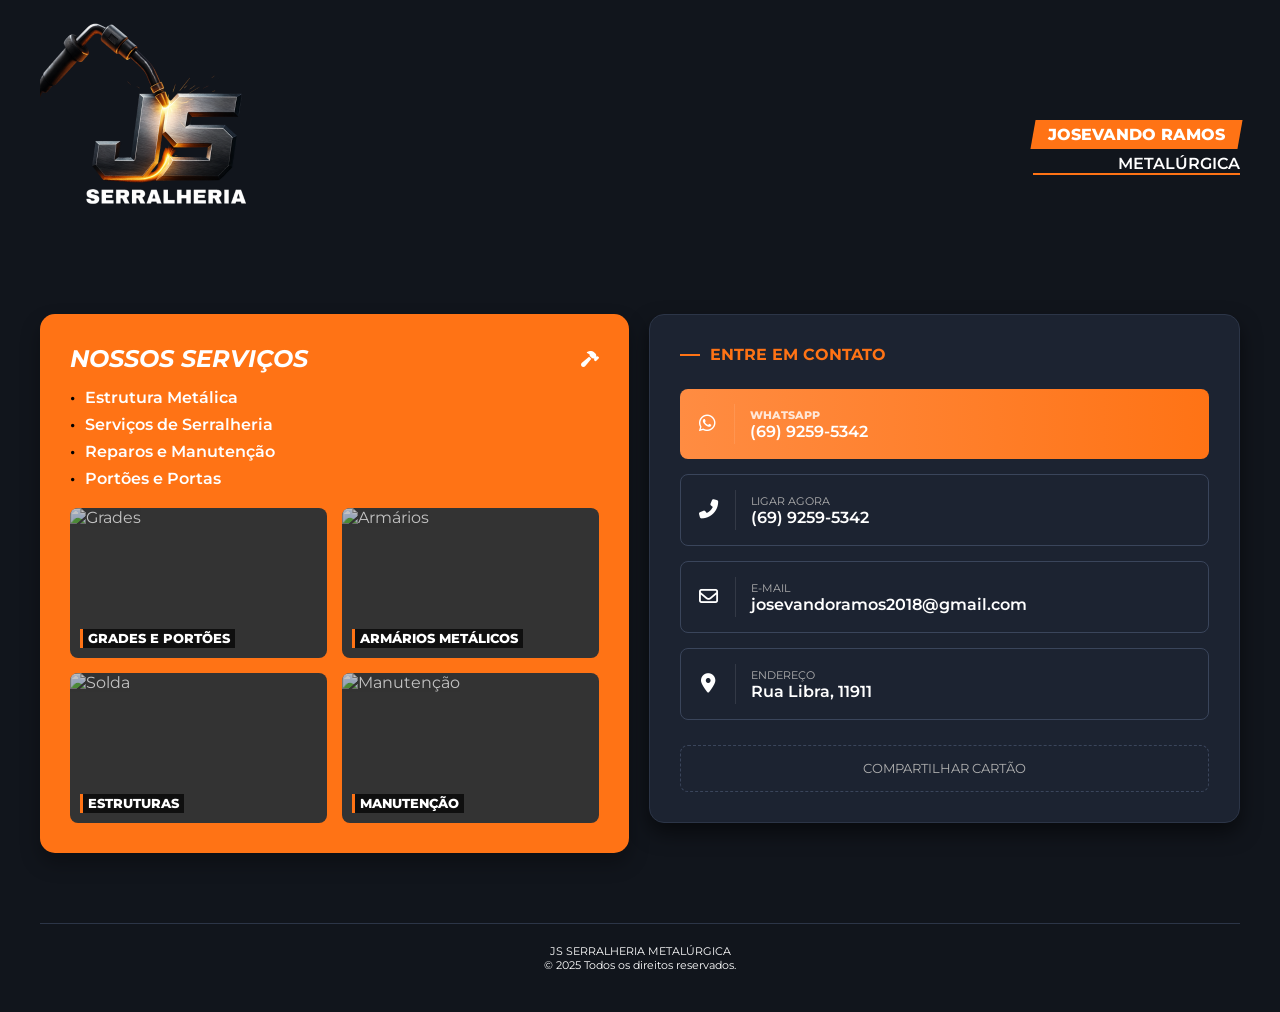
==== index.html @ 4220489e "Só para começar" ====
<!DOCTYPE html>
<html lang="pt-br">
<head>
    <meta charset="UTF-8">
    <meta name="viewport" content="width=device-width, initial-scale=1.0">
    <title>JS Serralheria - Josevando Ramos</title>
    <link rel="stylesheet" href="https://cdnjs.cloudflare.com/ajax/libs/font-awesome/6.4.0/css/all.min.css">
    <link href="https://fonts.googleapis.com/css2?family=Montserrat:wght@400;600;800&display=swap" rel="stylesheet">
    <link rel="stylesheet" href="style.css">
</head>
<body>

    <div class="main-container">
        
        <header class="header-section">
            <div class="logo">
                <img src="/images/logo.png" alt="JS Serralheria Metalúrgica" class="logo-img">
            </div>
            
            <div class="profile-name">
                <div class="profile-badge"><span>JOSEVANDO RAMOS</span></div>
                <span class="profile-sub">METALÚRGICA</span>
            </div>
        </header>

        <section class="services-card">
            <h2>NOSSOS SERVIÇOS <i class="fas fa-hammer icon-hammer"></i></h2>
            
            <ul class="service-list">
                <li>Estrutura Metálica</li>
                <li>Serviços de Serralheria</li>
                <li>Reparos e Manutenção</li>
                <li>Portões e Portas</li>
            </ul>

            <div class="gallery-grid">
                <div class="gallery-item">
                    <img src="https://images.unsplash.com/photo-1504917595217-d4dc5ebe6122?auto=format&fit=crop&w=300&q=80" alt="Grades">
                    <div class="item-label">GRADES E PORTÕES</div>
                </div>
                <div class="gallery-item">
                    <img src="https://images.unsplash.com/photo-1595428774223-ef52624120d2?auto=format&fit=crop&w=300&q=80" alt="Armários">
                    <div class="item-label">ARMÁRIOS METÁLICOS</div>
                </div>
                <div class="gallery-item">
                    <img src="https://images.unsplash.com/photo-1504328345606-18bbc8c9d7d1?auto=format&fit=crop&w=300&q=80" alt="Solda">
                    <div class="item-label">ESTRUTURAS</div>
                </div>
                <div class="gallery-item">
                    <img src="https://images.unsplash.com/photo-1581092921461-eab62e97a783?auto=format&fit=crop&w=300&q=80" alt="Manutenção">
                    <div class="item-label">MANUTENÇÃO</div>
                </div>
            </div>
        </section>

        <section class="contact-card">
            <h3>Entre em Contato</h3>

            <a href="https://wa.me/556992595342" class="contact-btn highlight" target="_blank">
                <div class="icon-box"><i class="fab fa-whatsapp"></i></div>
                <div class="btn-text">
                    <small>Whatsapp</small>
                    <span>(69) 9259-5342</span>
                </div>
            </a>

            <a href="tel:+556992595342" class="contact-btn">
                <div class="icon-box"><i class="fas fa-phone-alt"></i></div>
                <div class="btn-text">
                    <small>Ligar Agora</small>
                    <span>(69) 9259-5342</span>
                </div>
            </a>

            <a href="mailto:josevandoramos2018@gmail.com" class="contact-btn">
                <div class="icon-box"><i class="far fa-envelope"></i></div>
                <div class="btn-text">
                    <small>E-mail</small>
                    <span>josevandoramos2018@gmail.com</span>
                </div>
            </a>

            <a href="https://maps.google.com/?q=Rua+Libra,11911" target="_blank" class="contact-btn">
                <div class="icon-box"><i class="fas fa-map-marker-alt"></i></div>
                <div class="btn-text">
                    <small>Endereço</small>
                    <span>Rua Libra, 11911</span>
                </div>
            </a>

            <button class="share-btn" onclick="shareCard()">
                Compartilhar Cartão
            </button>
        </section>

        <footer class="footer">
            <p>JS SERRALHERIA METALÚRGICA</p>
            <p>© 2025 Todos os direitos reservados.</p>
        </footer>

    </div>

    <script src="script.js"></script>
</body>
</html>
---- style.css ----
:root {
    --primary-orange: #ff7315;
    --dark-bg: #11151c;
    --card-bg: #1c2331;
    --text-white: #ffffff;
    --text-gray: #b0b0b0;
}

* {
    margin: 0;
    padding: 0;
    box-sizing: border-box;
    font-family: 'Montserrat', sans-serif;
}

body {
    background-color: var(--dark-bg);
    color: var(--text-white);
    display: flex;
    justify-content: center;
    align-items: center;
    min-height: 100vh;
    padding: 20px;
}

/* Container Principal */
.main-container {
    display: flex;
    flex-wrap: wrap;
    max-width: 1200px;
    width: 100%;
    gap: 20px;
    justify-content: center;
    align-items: flex-start;
}

/* --- Header / Topo --- */
.header-section {
    width: 100%;
    display: flex;
    justify-content: space-between;
    align-items: center;
    margin-bottom: 20px;
    flex-wrap: wrap;
}

.logo h1 {
    font-weight: 800;
    font-size: 2rem;
    color: #ccc;
    line-height: 1;
}
.logo-sub { 
    color: var(--primary-orange); 
    display: block; 
    font-size: 1rem; 
    letter-spacing: 2px;
}

.profile-name {
    text-align: right;
}
.profile-badge {
    background: var(--primary-orange);
    color: white;
    padding: 5px 15px;
    font-weight: 800;
    transform: skew(-10deg);
    display: inline-block;
}
.profile-badge span { transform: skew(10deg); display: block; text-transform: uppercase; }
.profile-sub {
    display: block;
    margin-top: 5px;
    font-weight: 600;
    text-transform: uppercase;
    border-bottom: 2px solid var(--primary-orange);
}

/* --- Coluna Esquerda: Serviços (Laranja) --- */
.services-card {
    background: var(--primary-orange);
    padding: 30px;
    border-radius: 15px;
    flex: 1;
    min-width: 350px;
    box-shadow: 0 10px 20px rgba(0,0,0,0.3);
    position: relative;
}

.services-card h2 {
    font-size: 1.5rem;
    margin-bottom: 15px;
    font-style: italic;
    display: flex;
    justify-content: space-between;
    align-items: center;
}
.icon-hammer { font-size: 1rem; }

.service-list {
    list-style: none;
    margin-bottom: 20px;
}
.service-list li {
    margin-bottom: 8px;
    font-weight: 600;
    display: flex;
    align-items: center;
}
.service-list li::before {
    content: "•";
    margin-right: 10px;
    color: black;
}

/* Grid de Imagens */
.gallery-grid {
    display: grid;
    grid-template-columns: 1fr 1fr;
    gap: 15px;
}

.gallery-item {
    position: relative;
    height: 150px;
    border-radius: 8px;
    overflow: hidden;
    background-color: #333;
    cursor: pointer;
    transition: transform 0.3s ease;
}

.gallery-item:hover {
    transform: scale(1.03);
}

.gallery-item img {
    width: 100%;
    height: 100%;
    object-fit: cover;
    opacity: 0.7;
    transition: opacity 0.3s;
}
.gallery-item:hover img { opacity: 1; }

.item-label {
    position: absolute;
    bottom: 10px;
    left: 10px;
    font-size: 0.8rem;
    font-weight: 800;
    text-transform: uppercase;
    border-left: 3px solid var(--primary-orange);
    padding-left: 5px;
    background: rgba(0,0,0,0.7);
    padding: 2px 5px;
}

/* --- Coluna Direita: Contato (Dark) --- */
.contact-card {
    background: var(--card-bg);
    padding: 30px;
    border-radius: 15px;
    flex: 1;
    min-width: 350px;
    border: 1px solid #2c3547;
    box-shadow: 0 10px 20px rgba(0,0,0,0.5);
}

.contact-card h3 {
    color: var(--primary-orange);
    margin-bottom: 25px;
    font-size: 1rem;
    text-transform: uppercase;
    display: flex;
    align-items: center;
}
.contact-card h3::before {
    content: "";
    width: 20px;
    height: 2px;
    background: var(--primary-orange);
    margin-right: 10px;
}

.contact-btn {
    display: flex;
    align-items: center;
    background: transparent;
    border: 1px solid #3a455b;
    padding: 15px;
    margin-bottom: 15px;
    border-radius: 8px;
    text-decoration: none;
    color: white;
    transition: all 0.3s ease;
}

.contact-btn:hover {
    background: #252e40;
    border-color: var(--primary-orange);
    transform: translateX(5px);
}

.contact-btn.highlight {
    background: linear-gradient(90deg, #ff8c42, #ff7315);
    border: none;
    font-weight: 800;
}
.contact-btn.highlight:hover {
    filter: brightness(1.1);
}

.icon-box {
    width: 40px;
    height: 40px;
    display: flex;
    justify-content: center;
    align-items: center;
    margin-right: 15px;
    font-size: 1.2rem;
    border-right: 1px solid rgba(255,255,255,0.1);
    padding-right: 15px;
}

.btn-text small {
    display: block;
    color: var(--text-gray);
    font-size: 0.7rem;
    text-transform: uppercase;
}
.btn-text span {
    font-size: 1rem;
    font-weight: 600;
}
.contact-btn.highlight .btn-text small { color: rgba(255,255,255,0.8); }

/* Botão Compartilhar */
.share-btn {
    width: 100%;
    background: transparent;
    border: 1px dashed #3a455b;
    color: var(--text-gray);
    padding: 15px;
    cursor: pointer;
    text-transform: uppercase;
    font-size: 0.8rem;
    margin-top: 10px;
    border-radius: 8px;
    transition: 0.3s;
}
.share-btn:hover {
    border-color: var(--primary-orange);
    color: var(--primary-orange);
}

/* Footer - Atualizado */
.footer {
    width: 100%;
    text-align: center;
    
    /* Espaçamento para separar dos cartões de cima */
    margin-top: 50px; 
    
    /* Espaço interno entre a linha e o texto */
    padding-top: 20px;
    padding-bottom: 20px;
    
    font-size: 0.7rem;
    color: #ffffff;
    
    /* AQUI ESTÁ A LINHA QUE VOCÊ PEDIU */
    /* É uma linha cinza-azulada sutil para combinar com o tema */
    border-top: 1px solid #2c3547; 
    
}
/* Logo menor no celular, mas mantendo a proporção */
.logo-img { 
    height: auto; 
    width: 100%;
    max-width: 250px; /* Limita a largura no celular */
}

/* Responsividade */
@media (max-width: 768px) {
    .header-section { flex-direction: column; align-items: flex-start; gap: 20px; }
    .profile-name { text-align: left; }
    .gallery-grid { grid-template-columns: 1fr; }
}
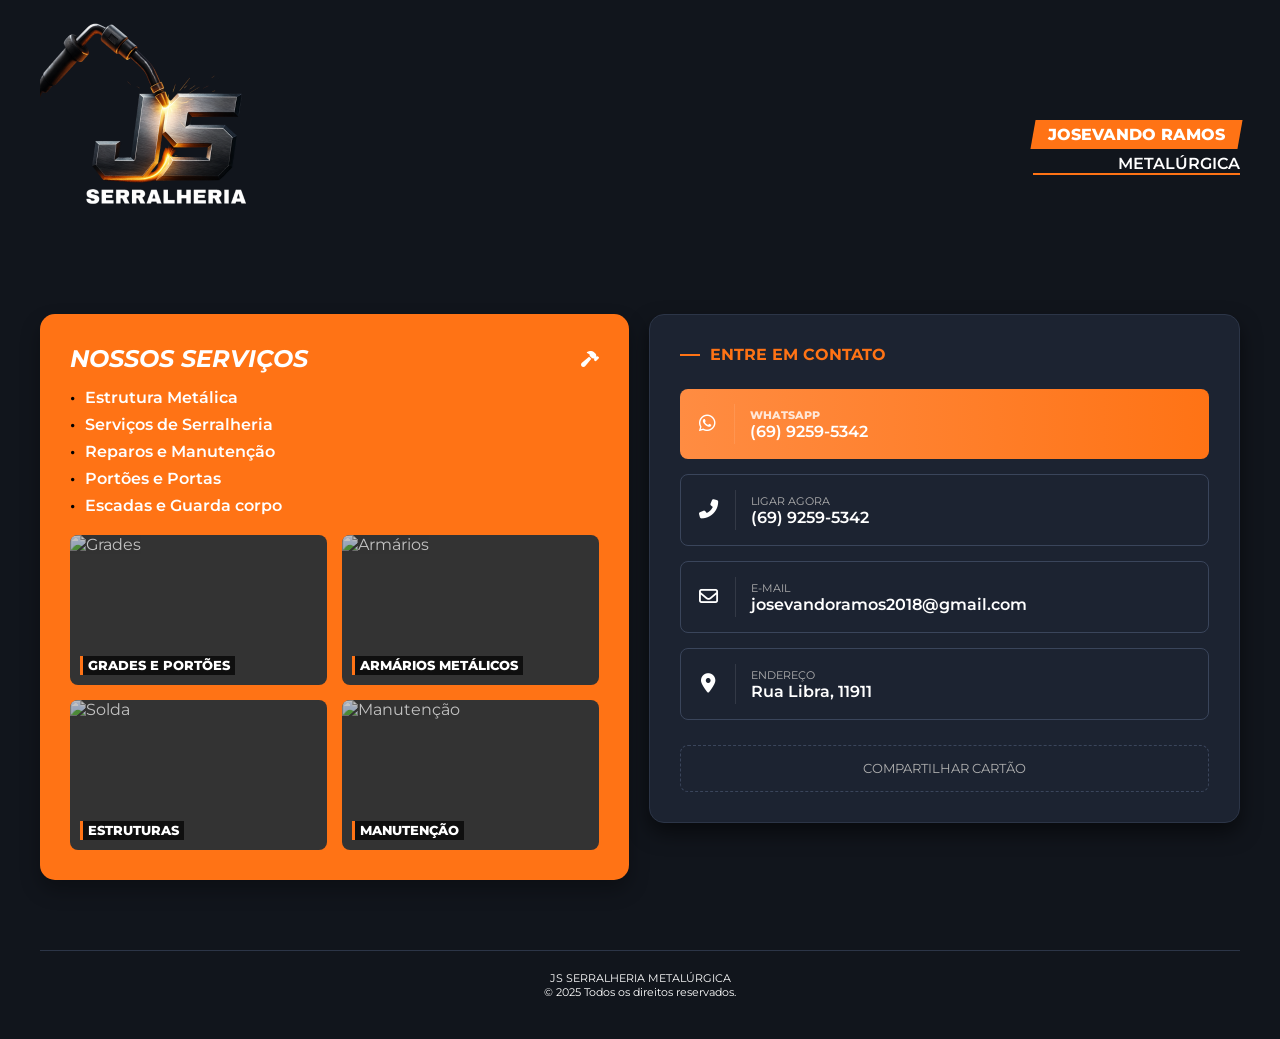
==== commit 65e2266a: "Esqueci de arrumar os texto" ====
--- a/index.html
+++ b/index.html
@@ -3,7 +3,7 @@
 <head>
     <meta charset="UTF-8">
     <meta name="viewport" content="width=device-width, initial-scale=1.0">
-    <title>JS Serralheria - Josevando Ramos</title>
+    <title>JS Serralheria</title>
     <link rel="stylesheet" href="https://cdnjs.cloudflare.com/ajax/libs/font-awesome/6.4.0/css/all.min.css">
     <link href="https://fonts.googleapis.com/css2?family=Montserrat:wght@400;600;800&display=swap" rel="stylesheet">
     <link rel="stylesheet" href="style.css">
@@ -31,6 +31,7 @@
                 <li>Serviços de Serralheria</li>
                 <li>Reparos e Manutenção</li>
                 <li>Portões e Portas</li>
+                <li>Escadas e Guarda corpo</li>
             </ul>
 
             <div class="gallery-grid">
@@ -47,7 +48,7 @@
                     <div class="item-label">ESTRUTURAS</div>
                 </div>
                 <div class="gallery-item">
-                    <img src="https://images.unsplash.com/photo-1581092921461-eab62e97a783?auto=format&fit=crop&w=300&q=80" alt="Manutenção">
+                    <img src="https://img.freepik.com/fotos-premium/oficina-de-soldagem-close-up-de-um-soldador-usando-equipamento-de-protecao-com-faiscas-voando-no-ar-ia-generativa_697880-5450.jpg" alt="Manutenção">
                     <div class="item-label">MANUTENÇÃO</div>
                 </div>
             </div>
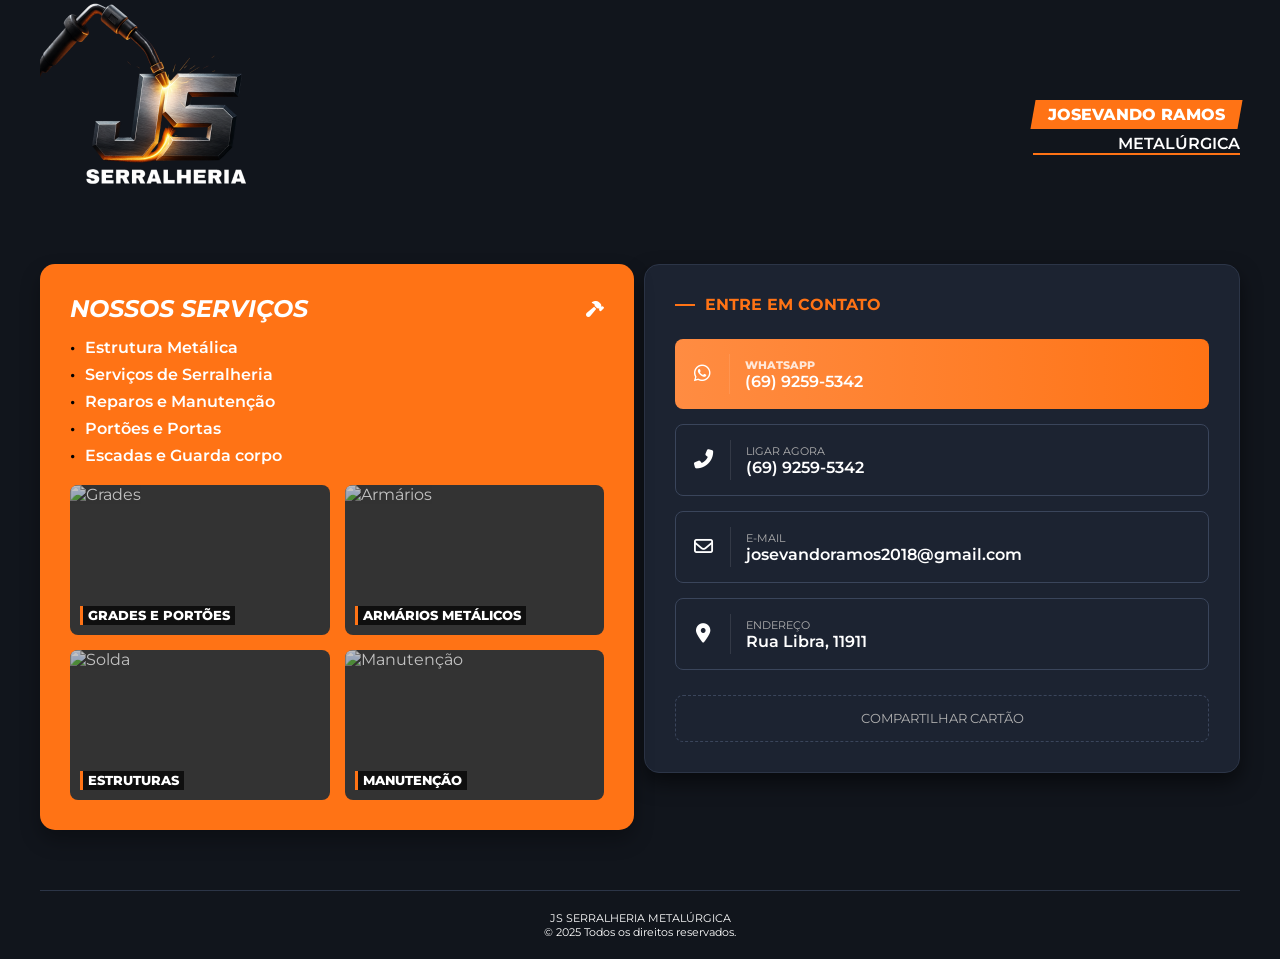
==== commit 7ce0b2c8: "Arrumando paramentros" ====
--- a/index.html
+++ b/index.html
@@ -22,10 +22,9 @@
                 <span class="profile-sub">METALÚRGICA</span>
             </div>
         </header>
-
+        
         <section class="services-card">
             <h2>NOSSOS SERVIÇOS <i class="fas fa-hammer icon-hammer"></i></h2>
-            
             <ul class="service-list">
                 <li>Estrutura Metálica</li>
                 <li>Serviços de Serralheria</li>
--- a/style.css
+++ b/style.css
@@ -18,9 +18,9 @@
     color: var(--text-white);
     display: flex;
     justify-content: center;
-    align-items: center;
-    min-height: 100vh;
-    padding: 20px;
+    align-items: flex-start;
+    min-height: 0vh;
+    padding: 0px;
 }
 
 /* Container Principal */
@@ -29,7 +29,7 @@
     flex-wrap: wrap;
     max-width: 1200px;
     width: 100%;
-    gap: 20px;
+    gap: 10px;
     justify-content: center;
     align-items: flex-start;
 }
@@ -40,12 +40,12 @@
     display: flex;
     justify-content: space-between;
     align-items: center;
-    margin-bottom: 20px;
+    margin-bottom: 0px;
     flex-wrap: wrap;
 }
 
 .logo h1 {
-    font-weight: 800;
+    font-weight: 100;
     font-size: 2rem;
     color: #ccc;
     line-height: 1;
@@ -54,7 +54,7 @@
     color: var(--primary-orange); 
     display: block; 
     font-size: 1rem; 
-    letter-spacing: 2px;
+    letter-spacing: 1px;
 }
 
 .profile-name {
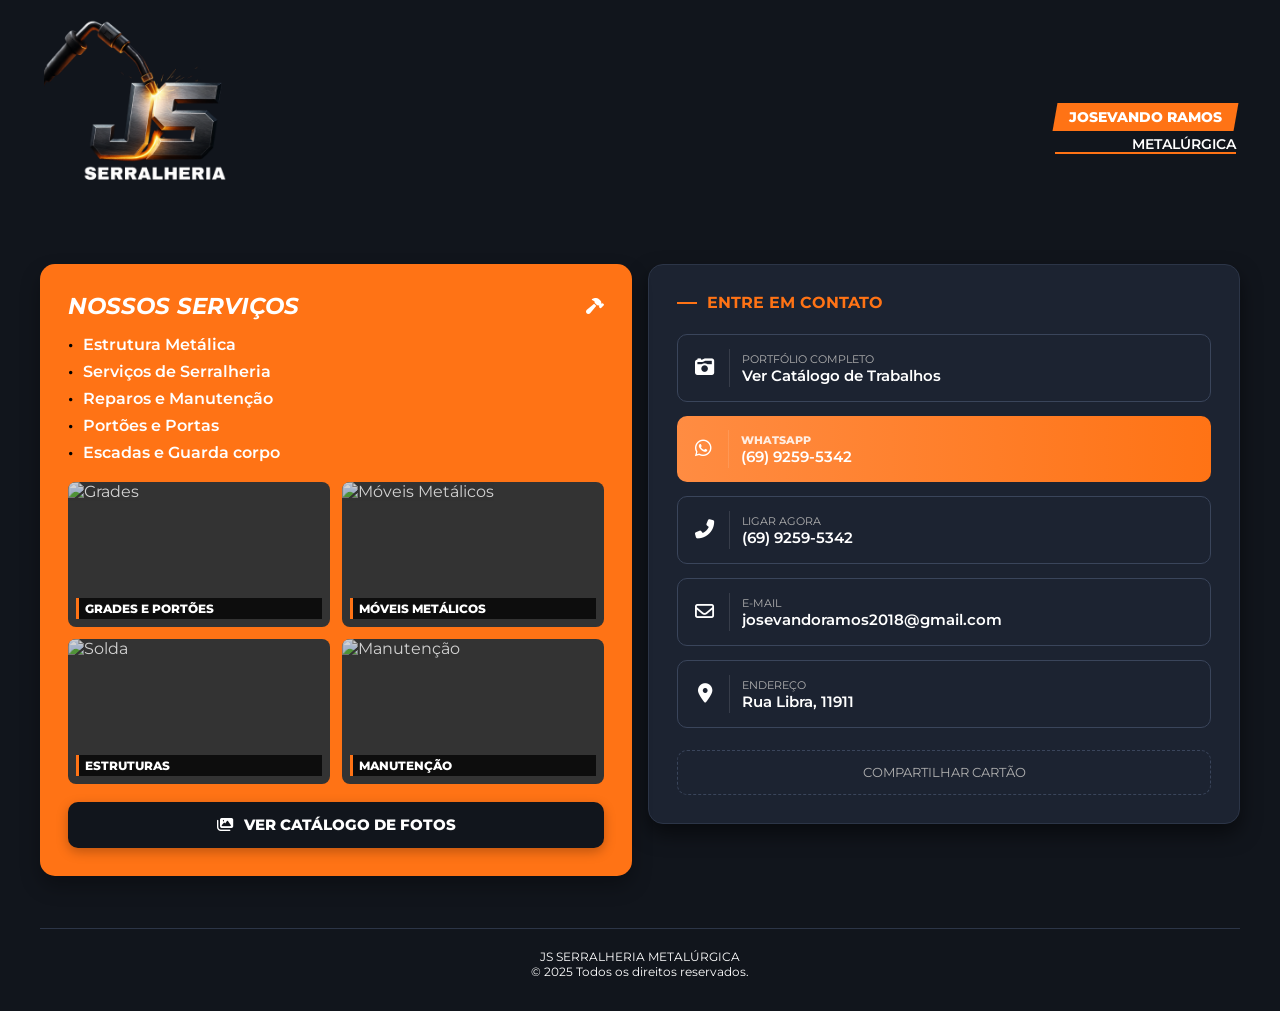
==== commit cab3d1a6: "Opção de catalago inserida" ====
--- a/index.html
+++ b/index.html
@@ -14,7 +14,7 @@
         
         <header class="header-section">
             <div class="logo">
-                <img src="/images/logo.png" alt="JS Serralheria Metalúrgica" class="logo-img">
+                <img src="images/logo.png" alt="JS Serralheria Metalúrgica" class="logo-img">
             </div>
             
             <div class="profile-name">
@@ -34,27 +34,39 @@
             </ul>
 
             <div class="gallery-grid">
-                <div class="gallery-item">
+                <a href="catalogo.html" class="gallery-item">
                     <img src="https://images.unsplash.com/photo-1504917595217-d4dc5ebe6122?auto=format&fit=crop&w=300&q=80" alt="Grades">
                     <div class="item-label">GRADES E PORTÕES</div>
-                </div>
-                <div class="gallery-item">
-                    <img src="https://images.unsplash.com/photo-1595428774223-ef52624120d2?auto=format&fit=crop&w=300&q=80" alt="Armários">
-                    <div class="item-label">ARMÁRIOS METÁLICOS</div>
-                </div>
-                <div class="gallery-item">
+                </a>
+                <a href="catalogo.html" class="gallery-item">
+                    <img src="https://images.unsplash.com/photo-1538688525198-9b88f6f53126?auto=format&fit=crop&w=300&q=80" alt="Móveis Metálicos">
+                    <div class="item-label">MÓVEIS METÁLICOS</div>
+                </a>
+                <a href="catalogo.html" class="gallery-item">
                     <img src="https://images.unsplash.com/photo-1504328345606-18bbc8c9d7d1?auto=format&fit=crop&w=300&q=80" alt="Solda">
                     <div class="item-label">ESTRUTURAS</div>
-                </div>
-                <div class="gallery-item">
+                </a>
+                <a href="catalogo.html" class="gallery-item">
                     <img src="https://img.freepik.com/fotos-premium/oficina-de-soldagem-close-up-de-um-soldador-usando-equipamento-de-protecao-com-faiscas-voando-no-ar-ia-generativa_697880-5450.jpg" alt="Manutenção">
                     <div class="item-label">MANUTENÇÃO</div>
-                </div>
+                </a>
             </div>
+
+            <a href="catalogo.html" class="catalog-cta-btn">
+                <i class="fas fa-images"></i> VER CATÁLOGO DE FOTOS
+            </a>
         </section>
 
         <section class="contact-card">
             <h3>Entre em Contato</h3>
+
+            <a href="catalogo.html" class="contact-btn catalog-contact-btn">
+                <div class="icon-box"><i class="fas fa-camera-retro"></i></div>
+                <div class="btn-text">
+                    <small>Portfólio Completo</small>
+                    <span>Ver Catálogo de Trabalhos</span>
+                </div>
+            </a>
 
             <a href="https://wa.me/556992595342" class="contact-btn highlight" target="_blank">
                 <div class="icon-box"><i class="fab fa-whatsapp"></i></div>
--- a/style.css
+++ b/style.css
@@ -13,14 +13,19 @@
     font-family: 'Montserrat', sans-serif;
 }
 
+html, body {
+    overflow-x: hidden;
+    width: 100%;
+}
+
 body {
     background-color: var(--dark-bg);
     color: var(--text-white);
     display: flex;
     justify-content: center;
     align-items: flex-start;
-    min-height: 0vh;
-    padding: 0px;
+    min-height: 100vh;
+    padding: 12px;
 }
 
 /* Container Principal */
@@ -29,7 +34,7 @@
     flex-wrap: wrap;
     max-width: 1200px;
     width: 100%;
-    gap: 10px;
+    gap: 16px;
     justify-content: center;
     align-items: flex-start;
 }
@@ -40,39 +45,51 @@
     display: flex;
     justify-content: space-between;
     align-items: center;
-    margin-bottom: 0px;
-    flex-wrap: wrap;
-}
-
-.logo h1 {
-    font-weight: 100;
-    font-size: 2rem;
-    color: #ccc;
-    line-height: 1;
-}
-.logo-sub { 
-    color: var(--primary-orange); 
-    display: block; 
-    font-size: 1rem; 
-    letter-spacing: 1px;
+    padding: 6px 4px 10px;
+    gap: 12px;
+}
+
+.logo {
+    display: inline-flex;
+    align-items: center;
+    text-decoration: none;
+    max-width: 55%;
+}
+
+.logo-img {
+    height: auto;
+    width: 100%;
+    max-width: 220px;
+    object-fit: contain;
+    display: block;
 }
 
 .profile-name {
     text-align: right;
-}
+    flex-shrink: 0;
+}
+
 .profile-badge {
     background: var(--primary-orange);
     color: white;
-    padding: 5px 15px;
+    padding: 5px 14px;
     font-weight: 800;
+    font-size: 0.9rem;
     transform: skew(-10deg);
     display: inline-block;
 }
-.profile-badge span { transform: skew(10deg); display: block; text-transform: uppercase; }
+
+.profile-badge span {
+    transform: skew(10deg);
+    display: block;
+    text-transform: uppercase;
+}
+
 .profile-sub {
     display: block;
     margin-top: 5px;
     font-weight: 600;
+    font-size: 0.85rem;
     text-transform: uppercase;
     border-bottom: 2px solid var(--primary-orange);
 }
@@ -80,55 +97,63 @@
 /* --- Coluna Esquerda: Serviços (Laranja) --- */
 .services-card {
     background: var(--primary-orange);
-    padding: 30px;
+    padding: 28px;
     border-radius: 15px;
-    flex: 1;
-    min-width: 350px;
+    flex: 1 1 340px;
+    width: 100%;
     box-shadow: 0 10px 20px rgba(0,0,0,0.3);
     position: relative;
 }
 
 .services-card h2 {
-    font-size: 1.5rem;
+    font-size: 1.45rem;
     margin-bottom: 15px;
     font-style: italic;
     display: flex;
     justify-content: space-between;
     align-items: center;
 }
-.icon-hammer { font-size: 1rem; }
+
+.icon-hammer {
+    font-size: 1rem;
+}
 
 .service-list {
     list-style: none;
     margin-bottom: 20px;
 }
+
 .service-list li {
     margin-bottom: 8px;
     font-weight: 600;
     display: flex;
     align-items: center;
 }
+
 .service-list li::before {
     content: "•";
     margin-right: 10px;
     color: black;
 }
 
-/* Grid de Imagens */
+/* Grid de Imagens (Home) */
 .gallery-grid {
     display: grid;
     grid-template-columns: 1fr 1fr;
-    gap: 15px;
+    gap: 12px;
 }
 
 .gallery-item {
     position: relative;
-    height: 150px;
+    height: 145px;
     border-radius: 8px;
     overflow: hidden;
     background-color: #333;
     cursor: pointer;
     transition: transform 0.3s ease;
+    display: block;
+    color: var(--text-white);
+    text-decoration: none;
 }
 
 .gallery-item:hover {
@@ -139,43 +164,78 @@
     width: 100%;
     height: 100%;
     object-fit: cover;
-    opacity: 0.7;
+    opacity: 0.78;
     transition: opacity 0.3s;
 }
-.gallery-item:hover img { opacity: 1; }
+
+.gallery-item:hover img {
+    opacity: 1;
+}
 
 .item-label {
     position: absolute;
-    bottom: 10px;
-    left: 10px;
-    font-size: 0.8rem;
+    bottom: 8px;
+    left: 8px;
+    right: 8px;
+    font-size: 0.75rem;
     font-weight: 800;
     text-transform: uppercase;
     border-left: 3px solid var(--primary-orange);
-    padding-left: 5px;
-    background: rgba(0,0,0,0.7);
-    padding: 2px 5px;
+    background: rgba(0,0,0,0.75);
+    padding: 3px 6px;
+}
+
+/* Botão de Catálogo no Card de Serviços */
+.catalog-cta-btn {
+    display: flex;
+    justify-content: center;
+    align-items: center;
+    gap: 10px;
+    margin-top: 18px;
+    padding: 14px 20px;
+    background: var(--dark-bg);
+    color: var(--text-white);
+    text-decoration: none;
+    font-weight: 800;
+    font-size: 0.92rem;
+    text-transform: uppercase;
+    border-radius: 10px;
+    transition: all 0.3s ease;
+    box-shadow: 0 4px 12px rgba(0,0,0,0.25);
+    text-align: center;
+}
+
+.catalog-cta-btn:hover {
+    background: #1c2331;
+    transform: translateY(-2px);
+    box-shadow: 0 6px 15px rgba(0,0,0,0.4);
+}
+
+.catalog-contact-btn {
+    border-color: var(--primary-orange);
+    background: rgba(255, 115, 21, 0.1);
 }
 
 /* --- Coluna Direita: Contato (Dark) --- */
 .contact-card {
     background: var(--card-bg);
-    padding: 30px;
+    padding: 28px;
     border-radius: 15px;
-    flex: 1;
-    min-width: 350px;
+    flex: 1 1 340px;
+    width: 100%;
     border: 1px solid #2c3547;
     box-shadow: 0 10px 20px rgba(0,0,0,0.5);
 }
 
 .contact-card h3 {
     color: var(--primary-orange);
-    margin-bottom: 25px;
+    margin-bottom: 22px;
     font-size: 1rem;
     text-transform: uppercase;
     display: flex;
     align-items: center;
 }
+
 .contact-card h3::before {
     content: "";
     width: 20px;
@@ -189,18 +249,19 @@
     align-items: center;
     background: transparent;
     border: 1px solid #3a455b;
-    padding: 15px;
-    margin-bottom: 15px;
-    border-radius: 8px;
+    padding: 14px;
+    margin-bottom: 14px;
+    border-radius: 10px;
     text-decoration: none;
     color: white;
     transition: all 0.3s ease;
+    min-width: 0;
 }
 
 .contact-btn:hover {
     background: #252e40;
     border-color: var(--primary-orange);
-    transform: translateX(5px);
+    transform: translateX(4px);
 }
 
 .contact-btn.highlight {
@@ -208,20 +269,27 @@
     border: none;
     font-weight: 800;
 }
+
 .contact-btn.highlight:hover {
     filter: brightness(1.1);
 }
 
 .icon-box {
-    width: 40px;
-    height: 40px;
-    display: flex;
-    justify-content: center;
-    align-items: center;
-    margin-right: 15px;
+    width: 38px;
+    height: 38px;
+    flex-shrink: 0;
+    display: flex;
+    justify-content: center;
+    align-items: center;
+    margin-right: 12px;
     font-size: 1.2rem;
-    border-right: 1px solid rgba(255,255,255,0.1);
-    padding-right: 15px;
+    border-right: 1px solid rgba(255,255,255,0.12);
+    padding-right: 12px;
+}
+
+.btn-text {
+    min-width: 0;
+    overflow: hidden;
 }
 
 .btn-text small {
@@ -230,11 +298,17 @@
     font-size: 0.7rem;
     text-transform: uppercase;
 }
+
 .btn-text span {
-    font-size: 1rem;
+    display: block;
+    font-size: 0.95rem;
     font-weight: 600;
-}
-.contact-btn.highlight .btn-text small { color: rgba(255,255,255,0.8); }
+    word-break: break-word;
+}
+
+.contact-btn.highlight .btn-text small {
+    color: rgba(255,255,255,0.85);
+}
 
 /* Botão Compartilhar */
 .share-btn {
@@ -242,49 +316,1001 @@
     background: transparent;
     border: 1px dashed #3a455b;
     color: var(--text-gray);
-    padding: 15px;
+    padding: 14px;
     cursor: pointer;
     text-transform: uppercase;
     font-size: 0.8rem;
-    margin-top: 10px;
-    border-radius: 8px;
+    margin-top: 8px;
+    border-radius: 10px;
     transition: 0.3s;
 }
+
 .share-btn:hover {
     border-color: var(--primary-orange);
     color: var(--primary-orange);
 }
 
-/* Footer - Atualizado */
+/* Footer */
 .footer {
     width: 100%;
     text-align: center;
-    
-    /* Espaçamento para separar dos cartões de cima */
-    margin-top: 50px; 
-    
-    /* Espaço interno entre a linha e o texto */
-    padding-top: 20px;
-    padding-bottom: 20px;
-    
-    font-size: 0.7rem;
+    margin-top: 36px;
+    padding: 20px 10px;
+    font-size: 0.75rem;
     color: #ffffff;
-    
-    /* AQUI ESTÁ A LINHA QUE VOCÊ PEDIU */
-    /* É uma linha cinza-azulada sutil para combinar com o tema */
-    border-top: 1px solid #2c3547; 
-    
-}
-/* Logo menor no celular, mas mantendo a proporção */
-.logo-img { 
-    height: auto; 
-    width: 100%;
-    max-width: 250px; /* Limita a largura no celular */
-}
-
-/* Responsividade */
-@media (max-width: 768px) {
-    .header-section { flex-direction: column; align-items: flex-start; gap: 20px; }
-    .profile-name { text-align: left; }
-    .gallery-grid { grid-template-columns: 1fr; }
+    border-top: 1px solid #2c3547;
+}
+
+/* ==========================================
+   PÁGINA DE CATÁLOGO (RESPONSIVA & EXPANSIVA)
+   ========================================== */
+.catalog-page-container {
+    padding-bottom: 70px;
+}
+
+.catalog-hero {
+    width: 100%;
+    background: radial-gradient(circle at top right, rgba(255, 115, 21, 0.16), transparent 55%),
+                linear-gradient(145deg, #1c2331 0%, #141923 100%);
+    border: 1px solid #2c3547;
+    border-radius: 18px;
+    padding: 24px 28px;
+    margin-bottom: 16px;
+    box-shadow: 0 14px 32px rgba(0, 0, 0, 0.45);
+    position: relative;
+    overflow: hidden;
+}
+
+.catalog-hero::before {
+    content: "";
+    position: absolute;
+    top: 0;
+    left: 0;
+    right: 0;
+    height: 3px;
+    background: linear-gradient(90deg, var(--primary-orange), #ff9f59, transparent);
+}
+
+.catalog-header-top {
+    display: flex;
+    justify-content: space-between;
+    align-items: center;
+    flex-wrap: wrap;
+    gap: 12px;
+    margin-bottom: 18px;
+}
+
+.hero-badges {
+    display: flex;
+    gap: 8px;
+    flex-wrap: wrap;
+}
+
+.stat-pill {
+    display: inline-flex;
+    align-items: center;
+    gap: 6px;
+    background: rgba(255, 255, 255, 0.05);
+    border: 1px solid rgba(255, 255, 255, 0.1);
+    color: #d8dee9;
+    padding: 6px 12px;
+    border-radius: 999px;
+    font-size: 0.76rem;
+    font-weight: 600;
+}
+
+.stat-pill i {
+    color: var(--primary-orange);
+}
+
+.back-btn {
+    display: inline-flex;
+    align-items: center;
+    gap: 8px;
+    color: var(--text-white);
+    text-decoration: none;
+    background: rgba(37, 46, 64, 0.85);
+    border: 1px solid #3a455b;
+    padding: 10px 16px;
+    border-radius: 10px;
+    font-size: 0.84rem;
+    font-weight: 600;
+    transition: all 0.25s ease;
+}
+
+.back-btn:hover {
+    border-color: var(--primary-orange);
+    color: var(--primary-orange);
+}
+
+.whatsapp-top-btn {
+    display: inline-flex;
+    align-items: center;
+    justify-content: center;
+    gap: 8px;
+    background: linear-gradient(90deg, #25d366, #1da851);
+    color: var(--text-white);
+    text-decoration: none;
+    padding: 10px 18px;
+    border-radius: 10px;
+    font-size: 0.84rem;
+    font-weight: 800;
+    text-transform: uppercase;
+    box-shadow: 0 4px 15px rgba(37, 211, 102, 0.3);
+    transition: all 0.25s ease;
+}
+
+.whatsapp-top-btn:hover {
+    filter: brightness(1.1);
+    transform: translateY(-2px);
+}
+
+.catalog-title-box {
+    margin-bottom: 20px;
+}
+
+.catalog-eyebrow {
+    display: inline-block;
+    color: var(--primary-orange);
+    font-size: 0.74rem;
+    font-weight: 800;
+    letter-spacing: 1.4px;
+    text-transform: uppercase;
+    margin-bottom: 5px;
+}
+
+.catalog-title-box h1 {
+    color: var(--text-white);
+    font-size: 1.65rem;
+    font-weight: 800;
+    margin-bottom: 8px;
+    letter-spacing: -0.4px;
+}
+
+.catalog-title-box p {
+    color: var(--text-gray);
+    font-size: 0.9rem;
+    line-height: 1.5;
+    max-width: 780px;
+}
+
+.catalog-title-box p i {
+    color: #ff4757;
+}
+
+/* --- Barra de Ferramentas Interativa --- */
+.catalog-toolbar {
+    display: flex;
+    justify-content: space-between;
+    align-items: center;
+    flex-wrap: wrap;
+    gap: 12px;
+    padding-top: 16px;
+    border-top: 1px solid rgba(255, 255, 255, 0.08);
+}
+
+.toolbar-filter-group {
+    display: flex;
+    gap: 8px;
+    flex-wrap: wrap;
+}
+
+.filter-chip {
+    display: inline-flex;
+    align-items: center;
+    gap: 7px;
+    background: #232c3d;
+    color: #cbd5e1;
+    border: 1px solid #354156;
+    padding: 9px 15px;
+    border-radius: 999px;
+    font-size: 0.82rem;
+    font-weight: 700;
+    cursor: pointer;
+    transition: all 0.25s ease;
+}
+
+.filter-chip:hover {
+    border-color: var(--primary-orange);
+    color: var(--text-white);
+}
+
+.filter-chip.active {
+    background: var(--primary-orange);
+    border-color: var(--primary-orange);
+    color: var(--text-white);
+    box-shadow: 0 4px 14px rgba(255, 115, 21, 0.35);
+}
+
+.chip-count {
+    background: rgba(0, 0, 0, 0.25);
+    padding: 2px 7px;
+    border-radius: 999px;
+    font-size: 0.74rem;
+}
+
+.toolbar-right-group {
+    display: flex;
+    align-items: center;
+    gap: 10px;
+    flex-wrap: wrap;
+}
+
+.search-box {
+    position: relative;
+    display: flex;
+    align-items: center;
+    flex: 1;
+}
+
+.search-box i {
+    position: absolute;
+    left: 12px;
+    color: var(--text-gray);
+    font-size: 0.85rem;
+}
+
+.search-box input {
+    background: #141923;
+    border: 1px solid #354156;
+    color: var(--text-white);
+    padding: 9px 12px 9px 34px;
+    border-radius: 10px;
+    font-size: 0.84rem;
+    width: 220px;
+    outline: none;
+    transition: border-color 0.25s ease, box-shadow 0.25s ease;
+}
+
+.search-box input:focus {
+    border-color: var(--primary-orange);
+    box-shadow: 0 0 0 3px rgba(255, 115, 21, 0.15);
+}
+
+.view-switcher {
+    display: inline-flex;
+    background: #141923;
+    border: 1px solid #354156;
+    border-radius: 10px;
+    overflow: hidden;
+    flex-shrink: 0;
+}
+
+.view-btn {
+    background: transparent;
+    border: none;
+    color: var(--text-gray);
+    padding: 9px 12px;
+    cursor: pointer;
+    font-size: 0.9rem;
+    transition: all 0.2s ease;
+}
+
+.view-btn:hover {
+    color: var(--text-white);
+}
+
+.view-btn.active {
+    background: var(--primary-orange);
+    color: var(--text-white);
+}
+
+/* Estado vazio */
+.empty-catalog-msg {
+    width: 100%;
+    background: var(--card-bg);
+    border: 1px dashed #3a455b;
+    border-radius: 16px;
+    padding: 40px 20px;
+    text-align: center;
+    margin-bottom: 20px;
+}
+
+.empty-catalog-msg i {
+    font-size: 2.4rem;
+    color: var(--primary-orange);
+    margin-bottom: 12px;
+}
+
+.empty-catalog-msg h3 {
+    font-size: 1.15rem;
+    margin-bottom: 6px;
+}
+
+.empty-catalog-msg p {
+    color: var(--text-gray);
+    font-size: 0.88rem;
+    margin-bottom: 16px;
+}
+
+.reset-filter-btn {
+    background: var(--primary-orange);
+    color: var(--text-white);
+    border: none;
+    padding: 10px 20px;
+    border-radius: 8px;
+    font-weight: 700;
+    cursor: pointer;
+}
+
+/* --- Grid da Galeria e Cards --- */
+.catalog-gallery-section {
+    width: 100%;
+}
+
+.catalog-grid {
+    display: grid;
+    grid-template-columns: repeat(auto-fill, minmax(260px, 1fr));
+    gap: 18px;
+    width: 100%;
+}
+
+.catalog-grid.view-large {
+    grid-template-columns: repeat(auto-fill, minmax(360px, 1fr));
+    gap: 22px;
+}
+
+.catalog-grid.view-compact {
+    grid-template-columns: repeat(auto-fill, minmax(190px, 1fr));
+    gap: 12px;
+}
+
+@keyframes cardFadeUp {
+    from {
+        opacity: 0;
+        transform: translateY(14px);
+    }
+    to {
+        opacity: 1;
+        transform: translateY(0);
+    }
+}
+
+.catalog-item {
+    display: flex;
+    flex-direction: column;
+    border-radius: 14px;
+    overflow: hidden;
+    background: var(--card-bg);
+    border: 2px solid #283244;
+    animation: cardFadeUp 0.35s ease backwards;
+    transition: transform 0.25s ease, border-color 0.25s ease, box-shadow 0.25s ease;
+}
+
+.catalog-item:hover {
+    transform: translateY(-4px);
+    border-color: var(--primary-orange);
+    box-shadow: 0 12px 26px rgba(0, 0, 0, 0.45);
+}
+
+.catalog-item.is-favorite {
+    border-color: #ff4757;
+}
+
+/* Área da Foto dentro do Card */
+.catalog-img-box {
+    position: relative;
+    width: 100%;
+    aspect-ratio: 4 / 3;
+    overflow: hidden;
+    background: #0e1218;
+    cursor: pointer;
+}
+
+.catalog-img-box img {
+    width: 100%;
+    height: 100%;
+    object-fit: cover;
+    display: block;
+    transition: transform 0.45s ease;
+}
+
+.catalog-item:hover .catalog-img-box img {
+    transform: scale(1.06);
+}
+
+/* Badge Número do Projeto */
+.catalog-item-number {
+    position: absolute;
+    top: 10px;
+    left: 10px;
+    z-index: 2;
+    background: rgba(17, 21, 28, 0.85);
+    backdrop-filter: blur(6px);
+    color: var(--text-white);
+    font-size: 0.78rem;
+    font-weight: 800;
+    padding: 4px 10px;
+    border-radius: 8px;
+    border-left: 3px solid var(--primary-orange);
+    pointer-events: none;
+}
+
+/* Botão Favoritar no Card */
+.catalog-fav-btn {
+    position: absolute;
+    top: 10px;
+    right: 10px;
+    z-index: 3;
+    width: 36px;
+    height: 36px;
+    border-radius: 50%;
+    background: rgba(17, 21, 28, 0.82);
+    backdrop-filter: blur(6px);
+    border: 1px solid rgba(255, 255, 255, 0.18);
+    color: var(--text-white);
+    display: flex;
+    justify-content: center;
+    align-items: center;
+    cursor: pointer;
+    font-size: 0.95rem;
+    transition: all 0.2s ease;
+}
+
+.catalog-fav-btn.active {
+    background: #ff4757;
+    border-color: #ff4757;
+    color: var(--text-white);
+    box-shadow: 0 4px 12px rgba(255, 71, 87, 0.45);
+}
+
+/* Ícone central de Zoom */
+.catalog-zoom-hint {
+    position: absolute;
+    top: 50%;
+    left: 50%;
+    transform: translate(-50%, -50%) scale(0.85);
+    z-index: 2;
+    width: 44px;
+    height: 44px;
+    border-radius: 50%;
+    background: rgba(255, 115, 21, 0.9);
+    color: var(--text-white);
+    display: flex;
+    justify-content: center;
+    align-items: center;
+    font-size: 1rem;
+    opacity: 0;
+    pointer-events: none;
+    transition: all 0.25s ease;
+}
+
+.catalog-item:hover .catalog-zoom-hint {
+    opacity: 1;
+    transform: translate(-50%, -50%) scale(1);
+}
+
+/* Rodapé do Card (Botão separado da imagem para não tampar a foto) */
+.catalog-card-footer {
+    padding: 10px;
+    background: #181f2c;
+    border-top: 1px solid #263042;
+}
+
+.catalog-item-wa {
+    width: 100%;
+    background: linear-gradient(90deg, rgba(255, 115, 21, 0.15), rgba(255, 115, 21, 0.08));
+    border: 1px solid rgba(255, 115, 21, 0.55);
+    color: var(--text-white);
+    text-decoration: none;
+    font-size: 0.82rem;
+    font-weight: 700;
+    padding: 10px 12px;
+    border-radius: 9px;
+    display: flex;
+    justify-content: center;
+    align-items: center;
+    gap: 7px;
+    transition: all 0.25s ease;
+}
+
+.catalog-item-wa i {
+    color: #25d366;
+    font-size: 1.05rem;
+}
+
+.catalog-item-wa:hover {
+    background: linear-gradient(90deg, #ff8c42, #ff7315);
+    border-color: var(--primary-orange);
+}
+
+.catalog-item-wa:hover i {
+    color: var(--text-white);
+}
+
+/* --- Barra Flutuante de Favoritos (Orçamento Múltiplo) --- */
+.floating-fav-bar {
+    position: fixed;
+    bottom: 16px;
+    left: 50%;
+    transform: translate(-50%, 140%);
+    z-index: 900;
+    background: rgba(24, 31, 44, 0.97);
+    backdrop-filter: blur(12px);
+    border: 2px solid var(--primary-orange);
+    border-radius: 16px;
+    padding: 10px 16px;
+    display: flex;
+    align-items: center;
+    justify-content: space-between;
+    gap: 14px;
+    box-shadow: 0 12px 32px rgba(0, 0, 0, 0.7);
+    transition: transform 0.35s cubic-bezier(0.22, 1, 0.36, 1);
+    max-width: 94vw;
+}
+
+.floating-fav-bar.visible {
+    transform: translate(-50%, 0);
+}
+
+.fav-bar-info {
+    display: flex;
+    align-items: center;
+    gap: 7px;
+    font-size: 0.85rem;
+    font-weight: 700;
+}
+
+.fav-bar-info i {
+    color: #ff4757;
+}
+
+.fav-bar-actions {
+    display: flex;
+    align-items: center;
+    gap: 8px;
+}
+
+.fav-clear-btn {
+    background: transparent;
+    border: 1px solid #3a455b;
+    color: var(--text-gray);
+    padding: 8px 12px;
+    border-radius: 10px;
+    font-size: 0.76rem;
+    font-weight: 600;
+    cursor: pointer;
+}
+
+.fav-wa-btn {
+    display: inline-flex;
+    align-items: center;
+    gap: 6px;
+    background: linear-gradient(90deg, #25d366, #1da851);
+    color: var(--text-white);
+    text-decoration: none;
+    padding: 8px 14px;
+    border-radius: 10px;
+    font-size: 0.8rem;
+    font-weight: 800;
+    white-space: nowrap;
+}
+
+/* --- Botão Voltar ao Topo --- */
+.scroll-top-btn {
+    position: fixed;
+    bottom: 20px;
+    right: 16px;
+    z-index: 850;
+    width: 44px;
+    height: 44px;
+    border-radius: 50%;
+    background: var(--primary-orange);
+    color: var(--text-white);
+    border: none;
+    font-size: 1.05rem;
+    cursor: pointer;
+    box-shadow: 0 6px 18px rgba(255, 115, 21, 0.45);
+    opacity: 0;
+    pointer-events: none;
+    transform: translateY(15px);
+    transition: all 0.3s ease;
+}
+
+.scroll-top-btn.visible {
+    opacity: 1;
+    pointer-events: auto;
+    transform: translateY(0);
+}
+
+/* --- Toast Notification --- */
+.toast-notification {
+    position: fixed;
+    top: 18px;
+    left: 50%;
+    transform: translate(-50%, -150%);
+    z-index: 10005;
+    background: #1c2331;
+    border: 1px solid var(--primary-orange);
+    border-left: 4px solid #25d366;
+    color: var(--text-white);
+    padding: 12px 18px;
+    border-radius: 10px;
+    font-size: 0.84rem;
+    font-weight: 700;
+    box-shadow: 0 10px 28px rgba(0, 0, 0, 0.65);
+    transition: transform 0.35s cubic-bezier(0.22, 1, 0.36, 1);
+    width: max-content;
+    max-width: 92vw;
+    text-align: center;
+}
+
+.toast-notification.show {
+    transform: translate(-50%, 0);
+}
+
+/* --- Lightbox Modal Interativo --- */
+.lightbox-modal {
+    display: none;
+    position: fixed;
+    z-index: 9999;
+    inset: 0;
+    background: rgba(9, 12, 17, 0.96);
+    backdrop-filter: blur(10px);
+    flex-direction: column;
+    justify-content: space-between;
+    align-items: center;
+    padding: 12px;
+}
+
+.lightbox-modal.active {
+    display: flex;
+}
+
+.lightbox-top-bar {
+    width: 100%;
+    max-width: 1100px;
+    display: flex;
+    justify-content: space-between;
+    align-items: center;
+    z-index: 5;
+}
+
+.lightbox-counter {
+    background: rgba(28, 35, 49, 0.9);
+    border: 1px solid #354156;
+    color: var(--text-white);
+    padding: 6px 14px;
+    border-radius: 999px;
+    font-size: 0.82rem;
+    font-weight: 700;
+}
+
+.lightbox-top-controls {
+    display: flex;
+    align-items: center;
+    gap: 8px;
+}
+
+.lightbox-icon-btn,
+.lightbox-close {
+    background: rgba(28, 35, 49, 0.9);
+    color: var(--text-white);
+    border: 1px solid #3a455b;
+    width: 40px;
+    height: 40px;
+    border-radius: 50%;
+    font-size: 1rem;
+    cursor: pointer;
+    display: flex;
+    justify-content: center;
+    align-items: center;
+}
+
+.lightbox-close {
+    font-size: 1.5rem;
+}
+
+.lightbox-icon-btn.fav-active {
+    background: #ff4757;
+    border-color: #ff4757;
+}
+
+.lightbox-content {
+    width: 100%;
+    max-width: 1000px;
+    display: flex;
+    flex-direction: column;
+    align-items: center;
+    gap: 12px;
+    margin: auto 0;
+}
+
+.lightbox-img-wrapper {
+    position: relative;
+    width: 100%;
+    max-width: 94vw;
+    max-height: 62vh;
+    display: flex;
+    justify-content: center;
+    align-items: center;
+    overflow: hidden;
+    border-radius: 12px;
+    border: 2px solid var(--primary-orange);
+    background: #0d1017;
+}
+
+.lightbox-img-wrapper img {
+    width: 100%;
+    max-width: 94vw;
+    max-height: 62vh;
+    object-fit: contain;
+    cursor: zoom-in;
+    transition: transform 0.3s ease;
+}
+
+.lightbox-img-wrapper.zoomed img {
+    transform: scale(1.75);
+    cursor: zoom-out;
+}
+
+.lightbox-footer {
+    display: flex;
+    justify-content: center;
+    align-items: center;
+    width: 100%;
+}
+
+.lightbox-actions {
+    display: flex;
+    align-items: center;
+    justify-content: center;
+    gap: 8px;
+    flex-wrap: wrap;
+    width: 100%;
+}
+
+.lightbox-copy-btn,
+.lightbox-share-btn {
+    display: inline-flex;
+    align-items: center;
+    justify-content: center;
+    gap: 6px;
+    background: var(--card-bg);
+    color: var(--text-white);
+    border: 1px solid #3a455b;
+    padding: 10px 14px;
+    border-radius: 10px;
+    font-size: 0.8rem;
+    font-weight: 700;
+    cursor: pointer;
+}
+
+.lightbox-wa-btn {
+    display: inline-flex;
+    align-items: center;
+    justify-content: center;
+    gap: 8px;
+    background: linear-gradient(90deg, #ff8c42, #ff7315);
+    color: var(--text-white);
+    text-decoration: none;
+    padding: 11px 18px;
+    border-radius: 10px;
+    font-size: 0.84rem;
+    font-weight: 800;
+    text-transform: uppercase;
+    box-shadow: 0 6px 18px rgba(255, 115, 21, 0.35);
+}
+
+/* Tira de Miniaturas no Lightbox */
+.lightbox-thumbs {
+    display: flex;
+    gap: 8px;
+    max-width: 94vw;
+    overflow-x: auto;
+    padding: 4px;
+    scrollbar-width: thin;
+    scrollbar-color: var(--primary-orange) #1c2331;
+}
+
+.lightbox-thumb-item {
+    width: 52px;
+    height: 52px;
+    flex-shrink: 0;
+    border-radius: 8px;
+    overflow: hidden;
+    border: 2px solid transparent;
+    opacity: 0.5;
+    cursor: pointer;
+}
+
+.lightbox-thumb-item.active {
+    border-color: var(--primary-orange);
+    opacity: 1;
+}
+
+.lightbox-thumb-item img {
+    width: 100%;
+    height: 100%;
+    object-fit: cover;
+}
+
+.lightbox-nav {
+    position: absolute;
+    top: 45%;
+    transform: translateY(-50%);
+    background: rgba(17, 21, 28, 0.82);
+    color: var(--text-white);
+    border: 1px solid rgba(255, 255, 255, 0.2);
+    width: 42px;
+    height: 42px;
+    border-radius: 50%;
+    font-size: 1.1rem;
+    cursor: pointer;
+    display: flex;
+    justify-content: center;
+    align-items: center;
+    z-index: 6;
+}
+
+.lightbox-prev {
+    left: 14px;
+}
+
+.lightbox-next {
+    right: 14px;
+}
+
+/* ==========================================
+   AJUSTES ESPECÍFICOS PARA CELULAR (MOBILE)
+   ========================================== */
+@media (max-width: 680px) {
+    body {
+        padding: 10px;
+    }
+
+    .header-section {
+        padding: 4px 0 8px;
+    }
+
+    .logo {
+        max-width: 48%;
+    }
+
+    .logo-img {
+        max-width: 150px;
+    }
+
+    .profile-badge {
+        padding: 4px 10px;
+        font-size: 0.78rem;
+    }
+
+    .profile-sub {
+        font-size: 0.75rem;
+    }
+
+    .services-card,
+    .contact-card {
+        padding: 20px 16px;
+        flex: 1 1 100%;
+    }
+
+    .catalog-hero {
+        padding: 18px 16px;
+        border-radius: 14px;
+    }
+
+    .catalog-header-top {
+        gap: 8px;
+        margin-bottom: 14px;
+    }
+
+    .hero-badges {
+        display: none;
+    }
+
+    .back-btn,
+    .whatsapp-top-btn {
+        padding: 9px 12px;
+        font-size: 0.78rem;
+        flex: 1;
+        justify-content: center;
+    }
+
+    .catalog-title-box h1 {
+        font-size: 1.25rem;
+    }
+
+    .catalog-title-box p {
+        font-size: 0.84rem;
+    }
+
+    .catalog-toolbar {
+        flex-direction: column;
+        align-items: stretch;
+        gap: 10px;
+    }
+
+    .toolbar-filter-group {
+        width: 100%;
+        display: grid;
+        grid-template-columns: 1fr 1fr;
+    }
+
+    .filter-chip {
+        justify-content: center;
+        padding: 9px 10px;
+        font-size: 0.78rem;
+    }
+
+    .toolbar-right-group {
+        width: 100%;
+        display: flex;
+        gap: 8px;
+    }
+
+    .search-box {
+        flex: 1;
+    }
+
+    .search-box input {
+        width: 100%;
+        font-size: 0.82rem;
+    }
+
+    /* No celular:
+       - Padrão e Grande = 1 coluna expansiva (100% da tela, foto grande e nítida!)
+       - Compacto = 2 colunas lado a lado */
+    .catalog-grid,
+    .catalog-grid.view-large {
+        grid-template-columns: 1fr;
+        gap: 16px;
+    }
+
+    .catalog-grid.view-compact {
+        grid-template-columns: repeat(2, 1fr);
+        gap: 10px;
+    }
+
+    .catalog-img-box {
+        aspect-ratio: 4 / 3;
+    }
+
+    .catalog-grid.view-large .catalog-img-box {
+        aspect-ratio: 1 / 1;
+    }
+
+    .catalog-grid.view-compact .catalog-img-box {
+        aspect-ratio: 1 / 1;
+    }
+
+    .catalog-grid.view-compact .catalog-item-wa {
+        font-size: 0.74rem;
+        padding: 8px 6px;
+    }
+
+    .floating-fav-bar {
+        width: 94vw;
+        bottom: 12px;
+        padding: 10px 12px;
+    }
+
+    .lightbox-img-wrapper,
+    .lightbox-img-wrapper img {
+        max-width: 96vw;
+        max-height: 58vh;
+    }
+
+    .lightbox-wa-btn {
+        width: 100%;
+        padding: 12px;
+    }
+
+    .lightbox-copy-btn,
+    .lightbox-share-btn {
+        flex: 1;
+    }
+
+    .lightbox-prev {
+        left: 8px;
+        width: 36px;
+        height: 36px;
+    }
+
+    .lightbox-next {
+        right: 8px;
+        width: 36px;
+        height: 36px;
+    }
 }
